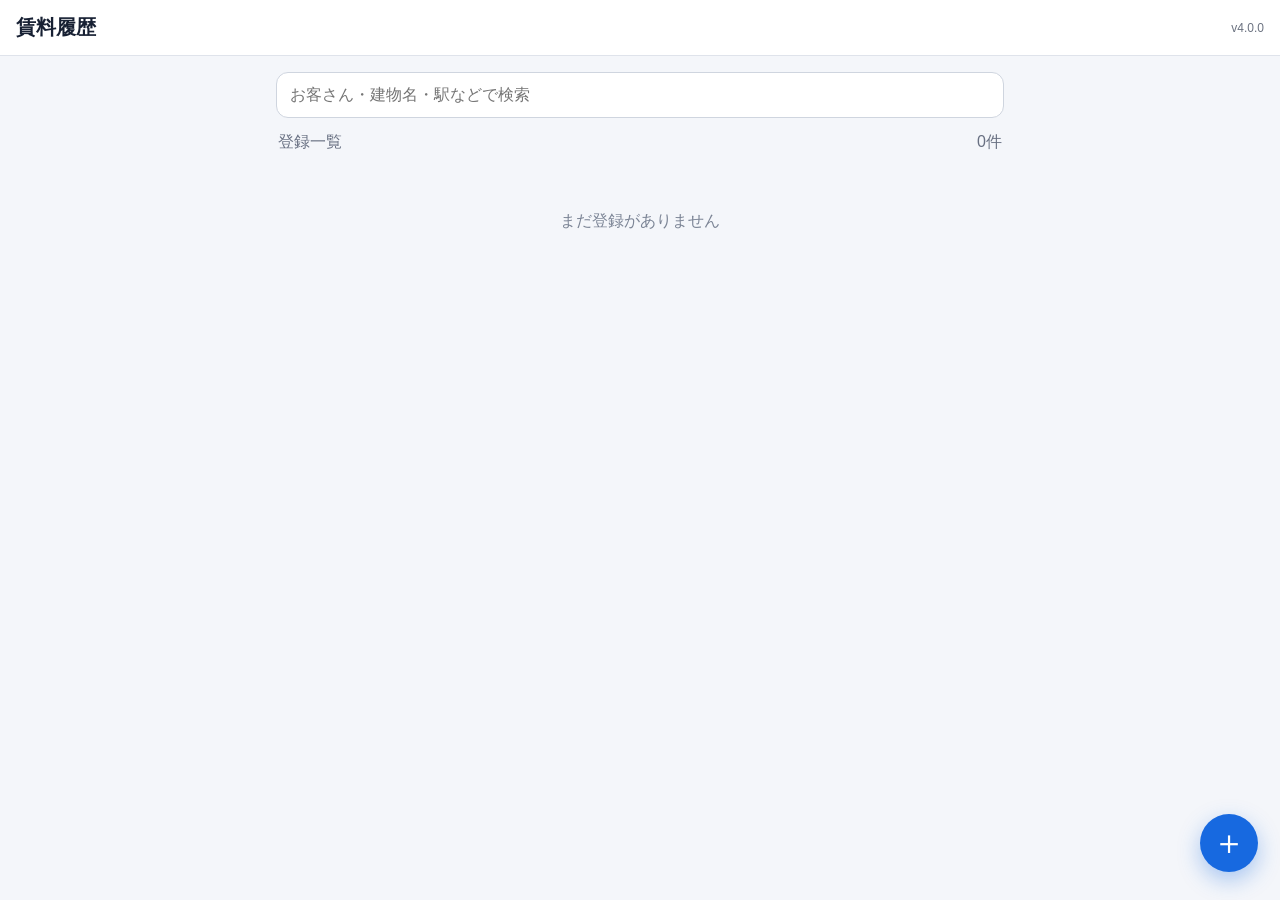
==== detail.html @ b5acd3c9 "Add files via upload" ====
<!doctype html><html lang="ja"><head><meta charset="utf-8"><meta name="viewport" content="width=device-width,initial-scale=1,viewport-fit=cover"><link rel="stylesheet" href="style.css"><title>詳細</title></head><body><header class="topbar"><a class="back" href="index.html">‹</a><h1 id="title">詳細</h1><a id="editLink" class="top-action" href="#">編集</a></header><main class="wrap"><section id="detail" class="detail-card"></section></main><script src="data.js"></script><script src="storage.js"></script><script src="detail.js"></script></body></html>
---- style.css ----
:root{font-family:-apple-system,BlinkMacSystemFont,"Helvetica Neue",Arial,sans-serif;color:#172033;background:#f4f6fa}*{box-sizing:border-box}body{margin:0}.topbar{position:sticky;top:0;z-index:5;background:#fff;border-bottom:1px solid #dfe3eb;padding:14px 16px;display:flex;align-items:center;gap:12px}.topbar h1{font-size:20px;margin:0;flex:1}.version{font-size:12px;color:#6b7280}.back{text-decoration:none;font-size:24px;color:#172033}.wrap{max-width:760px;margin:auto;padding:16px 16px 100px}.search{width:100%;font-size:16px;padding:13px;border:1px solid #cfd5df;border-radius:12px;background:#fff}.list-head{display:flex;justify-content:space-between;margin:14px 2px 8px;color:#687082}.card{background:#fff;border:1px solid #e0e4eb;border-radius:16px;margin:12px 0;overflow:hidden;box-shadow:0 2px 10px rgba(30,40,60,.04)}.card-main{display:block;padding:16px;text-decoration:none;color:inherit}.owner{font-size:13px;color:#687082}.card h2{font-size:19px;margin:4px 0 8px}.meta{font-size:14px;color:#4f5869;margin:3px 0}.rent{font-size:22px;font-weight:800;margin-top:10px}.actions{display:flex;gap:8px;padding:0 16px 14px}.btn{border:0;border-radius:10px;padding:11px 16px;font-size:15px;font-weight:700;text-decoration:none;text-align:center;background:#1769e0;color:#fff}.btn.secondary{background:#e8eef8;color:#1f4f93}.btn.danger{background:#fff0f0;color:#b42318}.save{width:100%;margin-top:18px;padding:15px}.fab{position:fixed;right:22px;bottom:28px;width:58px;height:58px;border-radius:50%;display:grid;place-items:center;background:#1769e0;color:#fff;text-decoration:none;font-size:34px;box-shadow:0 8px 22px rgba(23,105,224,.35)}.empty{padding:50px 15px;text-align:center;color:#7b8495}.form-card,.detail-card{background:#fff;border:1px solid #e0e4eb;border-radius:16px;padding:16px}.grid{display:grid;grid-template-columns:1fr 1fr;gap:14px}.field{display:flex;flex-direction:column;gap:6px}.field.full{grid-column:1/-1}.field label{font-size:13px;font-weight:700;color:#50596a}.field input,.field select,.field textarea{width:100%;font-size:16px;padding:12px;border:1px solid #cbd2dd;border-radius:10px;background:#fff}.field input[readonly]{background:#f3f5f8;color:#667085}.field textarea{min-height:110px;resize:vertical}.detail-grid{display:grid;grid-template-columns:1fr 1fr;gap:1px;background:#e3e7ee}.detail-grid>div{background:#fff;padding:14px;display:flex;flex-direction:column;gap:6px}.detail-grid span{font-size:12px;color:#6d7585}.detail-grid strong{font-size:16px}.detail-grid .wide{grid-column:1/-1}.top-action{font-size:14px;text-decoration:none;color:#1769e0;font-weight:700}@media(max-width:560px){.grid,.detail-grid{grid-template-columns:1fr}.detail-grid .wide,.field.full{grid-column:auto}.wrap{padding-left:12px;padding-right:12px}}
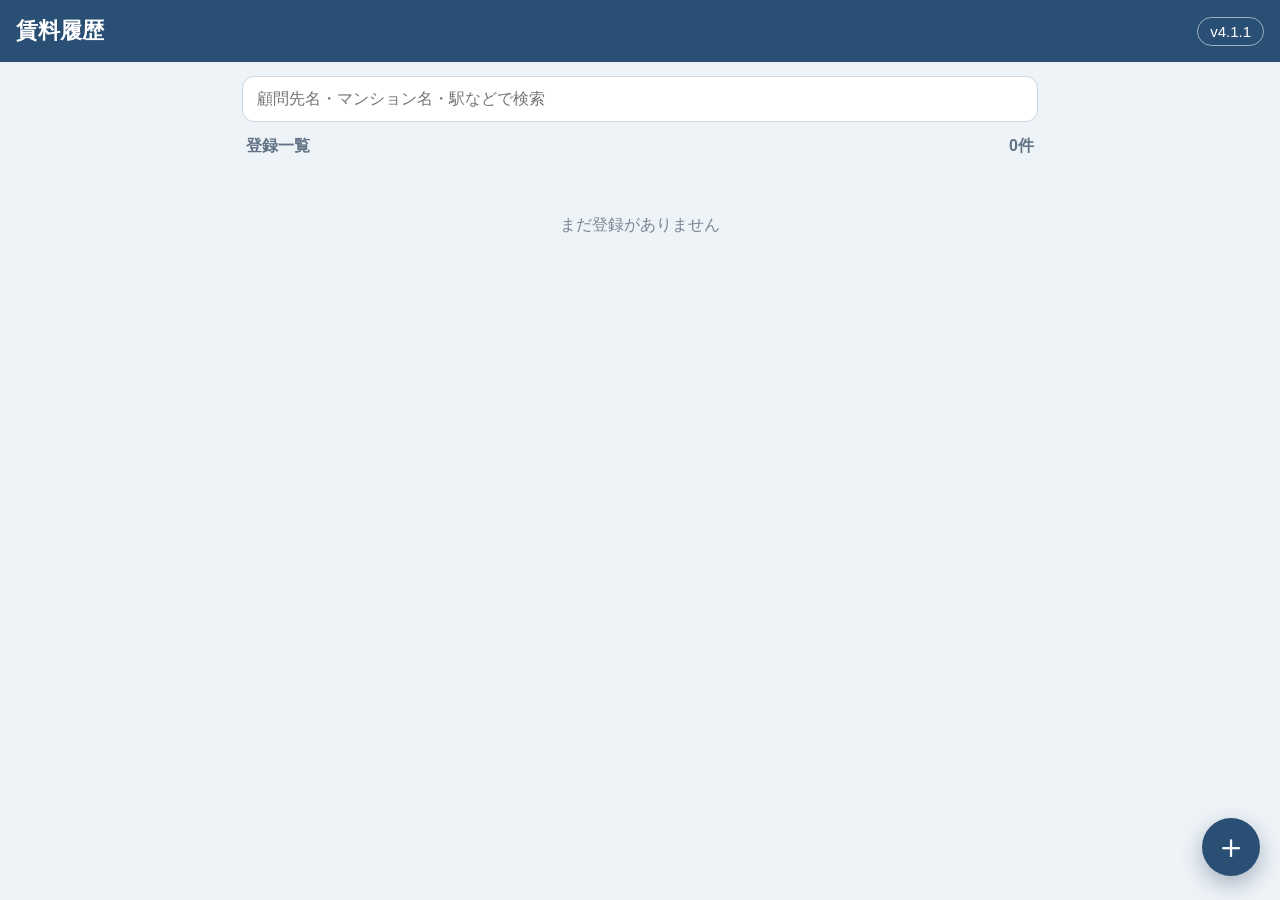
==== commit 6c7d9e75: "Add files via upload" ====
--- a/detail.html
+++ b/detail.html
@@ -1 +1,35 @@
-<!doctype html><html lang="ja"><head><meta charset="utf-8"><meta name="viewport" content="width=device-width,initial-scale=1,viewport-fit=cover"><link rel="stylesheet" href="style.css"><title>詳細</title></head><body><header class="topbar"><a class="back" href="index.html">‹</a><h1 id="title">詳細</h1><a id="editLink" class="top-action" href="#">編集</a></header><main class="wrap"><section id="detail" class="detail-card"></section></main><script src="data.js"></script><script src="storage.js"></script><script src="detail.js"></script></body></html>
+<!DOCTYPE html>
+<html lang="ja">
+ <head>
+  <meta charset="utf-8"/>
+  <meta content="width=device-width,initial-scale=1,viewport-fit=cover" name="viewport"/>
+  <link href="style.css" rel="stylesheet"/>
+  <title>
+   詳細
+  </title>
+ </head>
+ <body>
+  <header class="topbar">
+   <a class="back" href="index.html">
+    ‹
+   </a>
+   <h1 id="title">
+    詳細
+   </h1>
+   <a class="top-action" href="#" id="editLink">
+    編集
+   </a>
+  </header>
+  <main class="wrap">
+   <section class="detail-card" id="detail">
+   </section>
+  </main>
+  <script src="data.js">
+  </script>
+  <script src="storage.js">
+  </script>
+  <script src="detail.js">
+  </script>
+ </body>
+</html>
+
--- a/style.css
+++ b/style.css
@@ -1 +1 @@
-:root{font-family:-apple-system,BlinkMacSystemFont,"Helvetica Neue",Arial,sans-serif;color:#172033;background:#f4f6fa}*{box-sizing:border-box}body{margin:0}.topbar{position:sticky;top:0;z-index:5;background:#fff;border-bottom:1px solid #dfe3eb;padding:14px 16px;display:flex;align-items:center;gap:12px}.topbar h1{font-size:20px;margin:0;flex:1}.version{font-size:12px;color:#6b7280}.back{text-decoration:none;font-size:24px;color:#172033}.wrap{max-width:760px;margin:auto;padding:16px 16px 100px}.search{width:100%;font-size:16px;padding:13px;border:1px solid #cfd5df;border-radius:12px;background:#fff}.list-head{display:flex;justify-content:space-between;margin:14px 2px 8px;color:#687082}.card{background:#fff;border:1px solid #e0e4eb;border-radius:16px;margin:12px 0;overflow:hidden;box-shadow:0 2px 10px rgba(30,40,60,.04)}.card-main{display:block;padding:16px;text-decoration:none;color:inherit}.owner{font-size:13px;color:#687082}.card h2{font-size:19px;margin:4px 0 8px}.meta{font-size:14px;color:#4f5869;margin:3px 0}.rent{font-size:22px;font-weight:800;margin-top:10px}.actions{display:flex;gap:8px;padding:0 16px 14px}.btn{border:0;border-radius:10px;padding:11px 16px;font-size:15px;font-weight:700;text-decoration:none;text-align:center;background:#1769e0;color:#fff}.btn.secondary{background:#e8eef8;color:#1f4f93}.btn.danger{background:#fff0f0;color:#b42318}.save{width:100%;margin-top:18px;padding:15px}.fab{position:fixed;right:22px;bottom:28px;width:58px;height:58px;border-radius:50%;display:grid;place-items:center;background:#1769e0;color:#fff;text-decoration:none;font-size:34px;box-shadow:0 8px 22px rgba(23,105,224,.35)}.empty{padding:50px 15px;text-align:center;color:#7b8495}.form-card,.detail-card{background:#fff;border:1px solid #e0e4eb;border-radius:16px;padding:16px}.grid{display:grid;grid-template-columns:1fr 1fr;gap:14px}.field{display:flex;flex-direction:column;gap:6px}.field.full{grid-column:1/-1}.field label{font-size:13px;font-weight:700;color:#50596a}.field input,.field select,.field textarea{width:100%;font-size:16px;padding:12px;border:1px solid #cbd2dd;border-radius:10px;background:#fff}.field input[readonly]{background:#f3f5f8;color:#667085}.field textarea{min-height:110px;resize:vertical}.detail-grid{display:grid;grid-template-columns:1fr 1fr;gap:1px;background:#e3e7ee}.detail-grid>div{background:#fff;padding:14px;display:flex;flex-direction:column;gap:6px}.detail-grid span{font-size:12px;color:#6d7585}.detail-grid strong{font-size:16px}.detail-grid .wide{grid-column:1/-1}.top-action{font-size:14px;text-decoration:none;color:#1769e0;font-weight:700}@media(max-width:560px){.grid,.detail-grid{grid-template-columns:1fr}.detail-grid .wide,.field.full{grid-column:auto}.wrap{padding-left:12px;padding-right:12px}}
+:root{--navy:#294f75;--navy-dark:#203d5d;--bg:#eef3f7;--card:#fff;--line:#cbd7e1;--text:#172536;--muted:#617285;--soft:#e8f0f6;--danger:#b42318;--shadow:0 4px 16px rgba(32,61,93,.08);font-family:-apple-system,BlinkMacSystemFont,"Helvetica Neue","Noto Sans JP",Arial,sans-serif;color:var(--text);background:var(--bg)}*{box-sizing:border-box}body{margin:0;background:var(--bg)}.topbar{position:sticky;top:0;z-index:10;background:var(--navy);color:#fff;padding:14px 16px;display:flex;align-items:center;gap:12px;min-height:62px}.topbar h1{font-size:22px;margin:0;flex:1}.version{font-size:15px;border:1px solid rgba(255,255,255,.55);border-radius:999px;padding:5px 12px;color:#fff}.back,.top-action{color:#fff;text-decoration:none;font-weight:800}.back{font-size:30px;line-height:1}.top-action{font-size:15px}.wrap{max-width:820px;margin:auto;padding:14px 12px 100px}.search{width:100%;font-size:16px;padding:13px 14px;border:1px solid var(--line);border-radius:12px;background:#fff}.list-head{display:flex;justify-content:space-between;margin:14px 4px 8px;color:var(--muted);font-weight:700}.card,.form-card,.detail-card,.section-card{background:#fff;border:1px solid var(--line);border-radius:17px;box-shadow:var(--shadow)}.card{margin:10px 0;overflow:hidden}.card-main{display:block;padding:15px;text-decoration:none;color:inherit}.owner{font-size:18px;font-weight:900}.card h2{font-size:16px;color:#41566a;margin:3px 0 8px}.meta{font-size:13px;color:#5c6d7d;margin:3px 0;line-height:1.5}.rent{font-size:20px;font-weight:900;color:var(--navy-dark);margin-top:9px}.actions{display:flex;gap:8px;padding:0 14px 14px}.btn{border:0;border-radius:11px;padding:11px 16px;font-size:15px;font-weight:800;text-decoration:none;text-align:center;background:var(--navy);color:#fff}.btn.secondary{background:#dfeaf3;color:var(--navy-dark)}.btn.danger{background:#fee4e2;color:var(--danger)}.save{width:100%;margin-top:10px;padding:15px}.fab{position:fixed;right:20px;bottom:24px;width:58px;height:58px;border-radius:50%;display:grid;place-items:center;background:var(--navy);color:#fff;text-decoration:none;font-size:34px;box-shadow:0 8px 22px rgba(32,61,93,.36)}.empty{padding:50px 15px;text-align:center;color:#7b8495}.form-card{border:0;background:transparent;box-shadow:none;padding:0}.section-card{padding:14px;margin-bottom:12px}.section-card h2{font-size:19px;margin:0 0 13px}.grid{display:grid;grid-template-columns:1fr 1fr;gap:11px}.field{display:flex;flex-direction:column;gap:5px;min-width:0}.field.full{grid-column:1/-1}.field label{font-size:13px;font-weight:800;color:var(--muted)}.field input,.field select,.field textarea{width:100%;height:48px;font-size:16px;padding:10px 12px;border:1px solid #becbd7;border-radius:11px;background:#fff;color:var(--text)}.field input[readonly]{background:#edf2f6;color:#5e6f80}.field textarea{height:auto;min-height:105px;resize:vertical}.hidden{display:none!important}.area-grid{display:grid;grid-template-columns:1fr auto 1fr auto;gap:8px;align-items:end}.dot,.unit{padding-bottom:13px;font-weight:900;color:var(--muted)}.mode-btn{width:100%;margin-top:10px;background:#edf1f4;color:#42586d}.history-row{border:1px solid var(--line);border-radius:13px;padding:11px;background:#f9fbfc;margin-bottom:10px}.history-head{display:flex;align-items:center;justify-content:space-between;margin-bottom:9px;font-weight:900}.history-grid{display:grid;grid-template-columns:1fr 1fr;gap:10px}.history-row .revision-field input[type="month"]{height:44px;font-size:15px;padding:7px 9px}.history-row .delete-history{padding:8px 11px}.small{font-size:12px;color:var(--muted);line-height:1.5}.detail-card{padding:0;overflow:hidden}.detail-grid{display:grid;grid-template-columns:1fr 1fr;gap:1px;background:#dce4eb}.detail-grid>div{background:#fff;padding:14px;display:flex;flex-direction:column;gap:6px}.detail-grid span{font-size:12px;color:#6d7585}.detail-grid strong{font-size:16px}.detail-grid .wide{grid-column:1/-1}@media(max-width:560px){.wrap{padding-left:10px;padding-right:10px}.grid{grid-template-columns:1fr 1fr;gap:10px}.section-card{padding:13px}.history-grid{grid-template-columns:1fr 1fr}.detail-grid{grid-template-columns:1fr}.detail-grid .wide{grid-column:auto}.field.full{grid-column:1/-1}}@media(max-width:380px){.grid,.history-grid{grid-template-columns:1fr}.field.full{grid-column:auto}}
